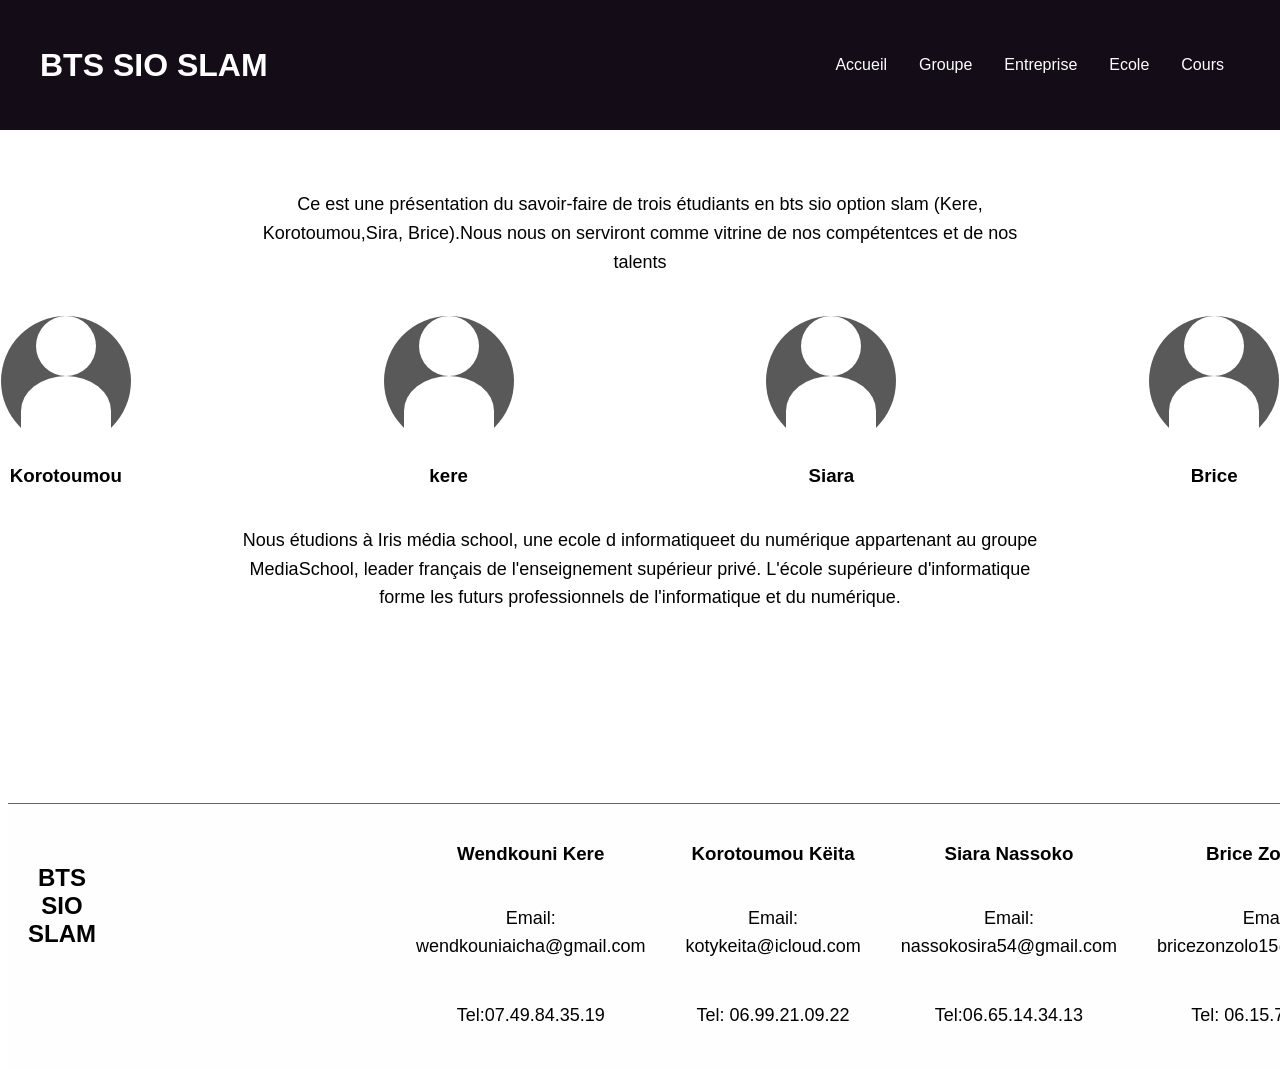
==== index.html @ e3c6e943 "17e commit" ====
<!DOCTYPE html>
<html lang="fr">
<head>
    <meta charset="UTF-8">
    <meta name="viewport" content="width=device-width, initial-scale=1.0">
    <link rel="stylesheet" href="style.css">
    <link rel="icon" href="Iris_logo.png" type="image/png">
    <title>Acceuil</title>
</head>
<body>
    <header class="navbar">
        <h1>BTS SIO SLAM</h1>
        <nav>
            <ul>
                <li><a href="index.html">Accueil</a></li>
                <li><a href="groupe.html">Groupe</a></li>
                <li><a href="Entreprise.html">Entreprise</a></li>
                <li><a href="Ecole.html">Ecole</a></li>
                <li><a href="Cours.html">Cours</a></li>
            </ul>
        </nav>
    </header>
    <center>
            <p>
                Ce est une présentation du savoir-faire de trois étudiants en bts sio option slam
                (Kere, Korotoumou,Sira, Brice).Nous nous on serviront comme vitrine de nos compétentces 
                et de nos talents 
            </p>
            <section class="developers">
                <div class="card">
                    <div class="image-container">
                        <div class="tete"></div>
                        <div class="corps"></div>
                    </div>
                    <h3>Korotoumou</h3>
                </div>
                <div class="card">
                    <div class="image-container">
                        <div class="tete"></div>
                        <div class="corps"></div>
                    </div>
                    <h3>kere</h3>
                </div>
                <div class="card">
                    <div class="image-container">
                        <div class="tete"></div>
                        <div class="corps"></div>
                    </div>
                    <h3>Siara</h3>
                </div>
                <div class="card">
                    <div class="image-container">
                        <div class="tete"></div>
                        <div class="corps"></div>
                    </div>
                    <h3>Brice</h3>
                </div>
            </section>
            <p>
                Nous étudions à Iris média school, une ecole d informatiqueet du numérique appartenant 
                au groupe MediaSchool, leader français de l'enseignement supérieur privé. L'école 
                supérieure d'informatique forme les futurs professionnels de l'informatique et du 
                numérique.
            </p>
    </center>
    <footer class="footer">
        <h2>BTS SIO SLAM</h2>
        <div class="contact-container">
            <div class="contact">
                <h3>Wendkouni Kere</h3>
                <p>Email: wendkouniaicha@gmail.com</p>
                <p>Tel:07.49.84.35.19</p>
            </div>
            <div class="contact">
                <h3>Korotoumou Këita</h3>
                <p>Email: kotykeita@icloud.com</p>
                <p>Tel: 06.99.21.09.22</p>
            </div>
            <div class="contact">
                <h3>Siara Nassoko</h3>
                <p>Email: nassokosira54@gmail.com</p>
                <p>Tel:06.65.14.34.13</p>
            </div>
            <div class="contact">
                <h3>Brice Zonzolo</h3>
                <p>Email: bricezonzolo15@gmail.com</p>
                <p>Tel: 06.15.73.11.82</p>
            </div>
        </div>
    </footer>
</body>
---- style.css ----
.navbar {
  position: fixed;
  top: 0;
  left: 0;
  width: 100%; 
  height: 130px;

  background-color: #140c16;
  display: flex;
  justify-content: space-between;
  align-items: center;
  padding: 0 40px; 
  box-sizing: border-box;

  color: white;
  z-index: 1000;
}

body {
  margin-top: 170px;
  font-family: Arial, sans-serif;
  overflow-x: hidden;
  min-height: 100vh;
  display: flex;
  flex-direction: column;
}

center {
  flex: 1;
}

p {
  font-size: 18px;
  line-height: 1.6;
  max-width: 800px; 
  margin: 0 auto; 
  padding: 20px; 
}

h2 {
  padding-top: 20px; 
}

.image-container {
  width: 130px; 
  height: 130px;
  background-color: #595959;
  border-radius: 130px;
}

.person {
  width: 30%; 
  height: 600px;
  margin-bottom: 110px;
  background-color: #585757;
  border-radius: 10px;

}

.CV {
  display: flex;
  justify-content:space-around;
  
}

.developers {
  display: flex;
  justify-content: center;
  gap: 20%; 
  margin-top: 20px; 
}

.chapitre {
  width: 100%; 
  height: auto;
  margin-bottom: 110px;
  background-color: #585757;
  border-radius: 10px;
}

.cours {
  display: flex;
  flex-wrap: wrap;
  justify-content: center;
  gap: 20px;
  padding: 20px;      
}

.cours > div {
  background-color: #ffffff;
  border-radius: 10px;
  margin-top: 20px;
  padding: 15px;
  flex: 1 1 300px;   /* chaque bloc prend la place dispo, 300px minimum */
  min-width: 0;      /* permet le défilement interne */
  overflow-x: auto;  /* barre de défilement si une ligne est trop longue */
  text-align: left;
}

.cours pre {
  margin: 0;          /* enlève la marge par défaut du <pre> */
  font-size: 14px;    /* plus de code visible avant de devoir défiler */
}

ul {
  list-style-type: none;
  margin: 0;
  padding: 0;
  overflow: hidden;
  background-color: #140c16;
}

ul li {
  float: left;
}

ul li a {
  display: block;
  color: white;
  text-align: center;
  padding: 14px 16px;
  text-decoration: none;
}

ul li a:hover {
  background-color: #464646;
}

.tete{
  background-color: #ffffff;
  width: 60px;
  height: 60px;
  border-radius: 100%;
}

.corps{
  background-color: #ffffff;
  width: 90px;
  height: 70px;
  border-radius: 100% 100% 0 0;
}

.footer {
  background-color: #fefefe;
  display: flex;
  justify-content:space-around;
  gap: 300px;
  text-align: center;
  border-top: 1px solid;
  border-color: #656464;
  padding: 20px;
  width: 100%;
}

.contact-container {
  display: flex;
}
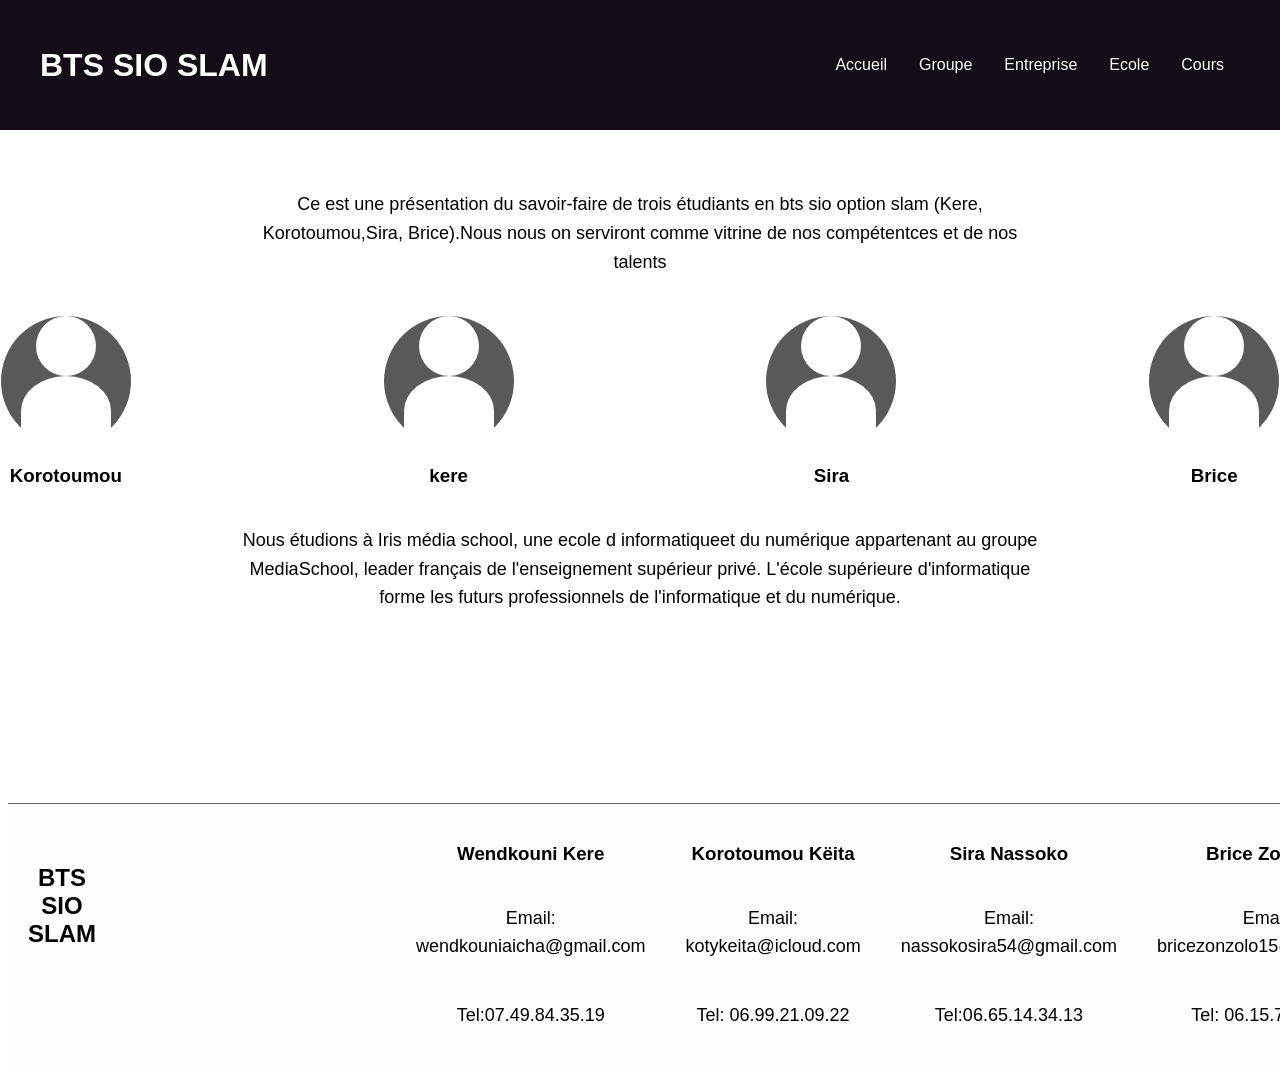
==== commit 3deed88e: "18e commit" ====
--- a/index.html
+++ b/index.html
@@ -46,7 +46,7 @@
                         <div class="tete"></div>
                         <div class="corps"></div>
                     </div>
-                    <h3>Siara</h3>
+                    <h3>Sira</h3>
                 </div>
                 <div class="card">
                     <div class="image-container">
@@ -77,7 +77,7 @@
                 <p>Tel: 06.99.21.09.22</p>
             </div>
             <div class="contact">
-                <h3>Siara Nassoko</h3>
+                <h3>Sira Nassoko</h3>
                 <p>Email: nassokosira54@gmail.com</p>
                 <p>Tel:06.65.14.34.13</p>
             </div>
--- a/style.css
+++ b/style.css
@@ -133,6 +133,20 @@
   border-radius: 100%;
 }
 
+button {
+  background-color: #140c16;
+  color: white;
+  border: none;
+  padding: 10px 20px;
+  text-align: center;
+  text-decoration: none;
+  display: inline-block;
+  font-size: 16px;
+  margin: 4px 2px 10px 2px;
+  cursor: pointer;
+  border-radius: 4px;
+}
+
 .corps{
   background-color: #ffffff;
   width: 90px;
